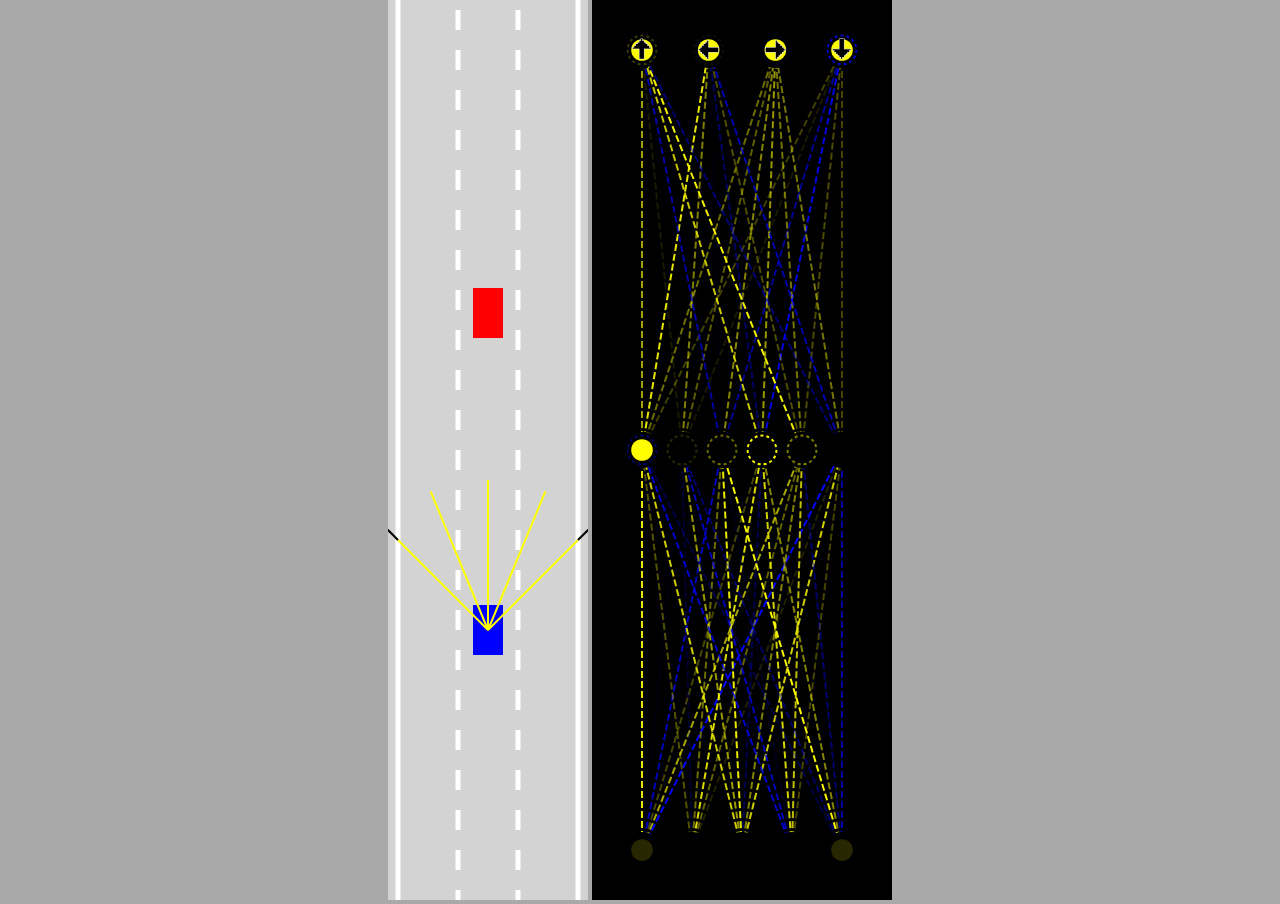
==== level1/index.html @ 17947602 "Neural network visualization added" ====
<!DOCTYPE html>
<head>
    <title>Self-driving car - No libraries</title>
    <link rel="stylesheet" href="style.css">
</head>

<body>
    <canvas id="carCanvas"></canvas>
    <canvas id="networkCanvas"></canvas>
    <script src="visualizer.js"></script>
    <script src="network.js"></script>
    <script src="sensor.js"></script>
    <script src="utils.js"></script>
    <script src="road.js"></script>
    <script src="controls.js"> </script>
    <script src="car.js"></script>
    <script src="main.js"></script>
</body>
</html>
---- level1/style.css ----
body {
    margin: 0;
    background: darkgray;
    overflow: hidden;
    text-align: center;
}

#networkCanvas {
    background: black;
    
}

#carCanvas {
    background: lightgray;
    
}
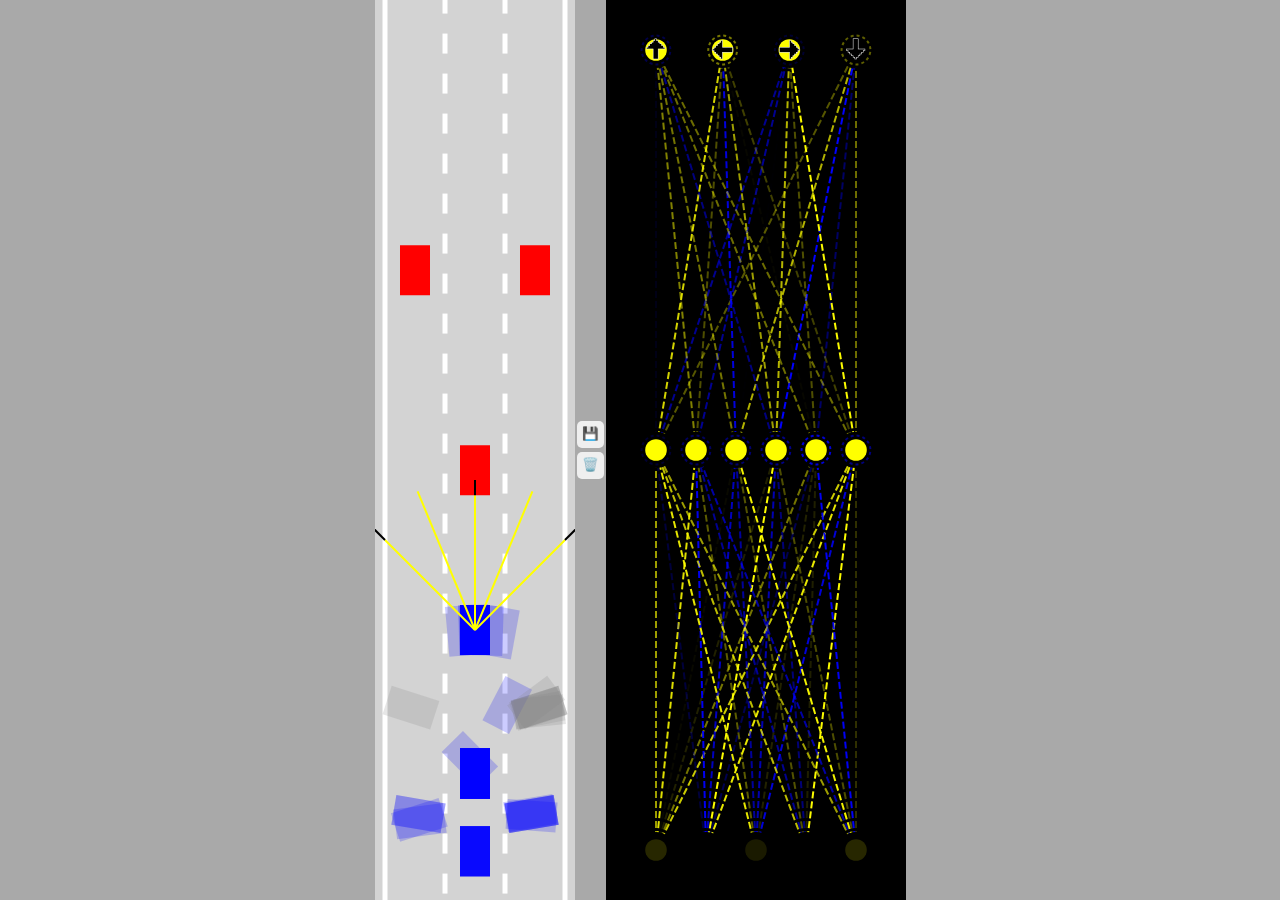
==== commit 0663f007: "gen algorithm" ====
--- a/level1/index.html
+++ b/level1/index.html
@@ -6,6 +6,10 @@
 
 <body>
     <canvas id="carCanvas"></canvas>
+    <div id="verticalButtons">
+        <button onclick="save()">💾</button>
+        <button onclick="discard()">🗑️</button>
+    </div>
     <canvas id="networkCanvas"></canvas>
     <script src="visualizer.js"></script>
     <script src="network.js"></script>
--- a/level1/style.css
+++ b/level1/style.css
@@ -2,7 +2,22 @@
     margin: 0;
     background: darkgray;
     overflow: hidden;
-    text-align: center;
+    display: flex;
+    justify-content: center;
+    align-items: center;
+}
+
+#verticalButtons {
+    display: flex;
+    flex-direction: column;
+}
+
+button {
+    border: none;
+    border-radius: 5px;
+    padding: 5px 5px 7px 5px;
+    margin: 2px;
+    cursor: pointer;
 }
 
 #networkCanvas {
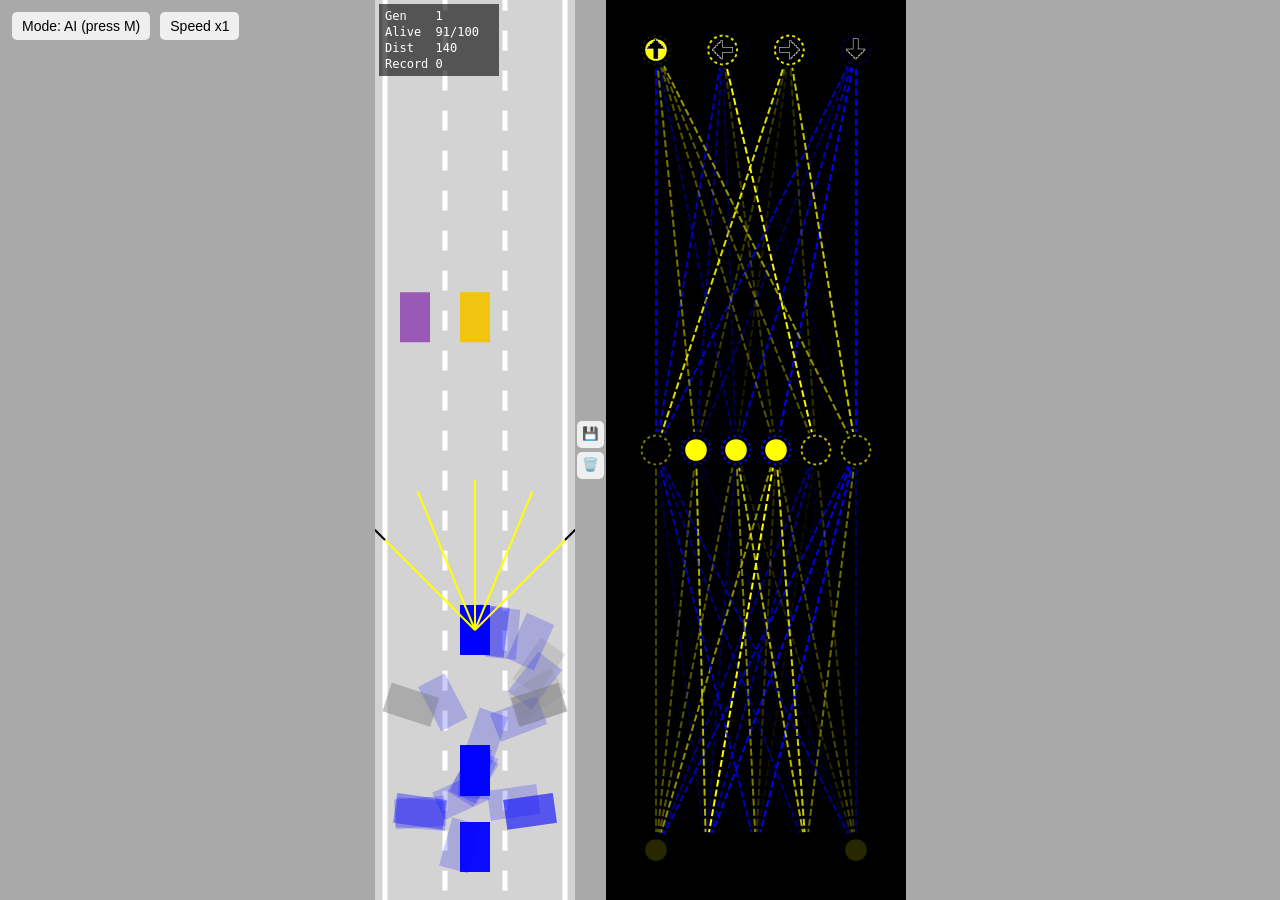
==== commit 48fee9e2: "Release v1" ====
--- a/level1/index.html
+++ b/level1/index.html
@@ -18,6 +18,7 @@
     <script src="road.js"></script>
     <script src="controls.js"> </script>
     <script src="car.js"></script>
+    <script src="traffic.js"></script>
     <script src="main.js"></script>
 </body>
 </html>
